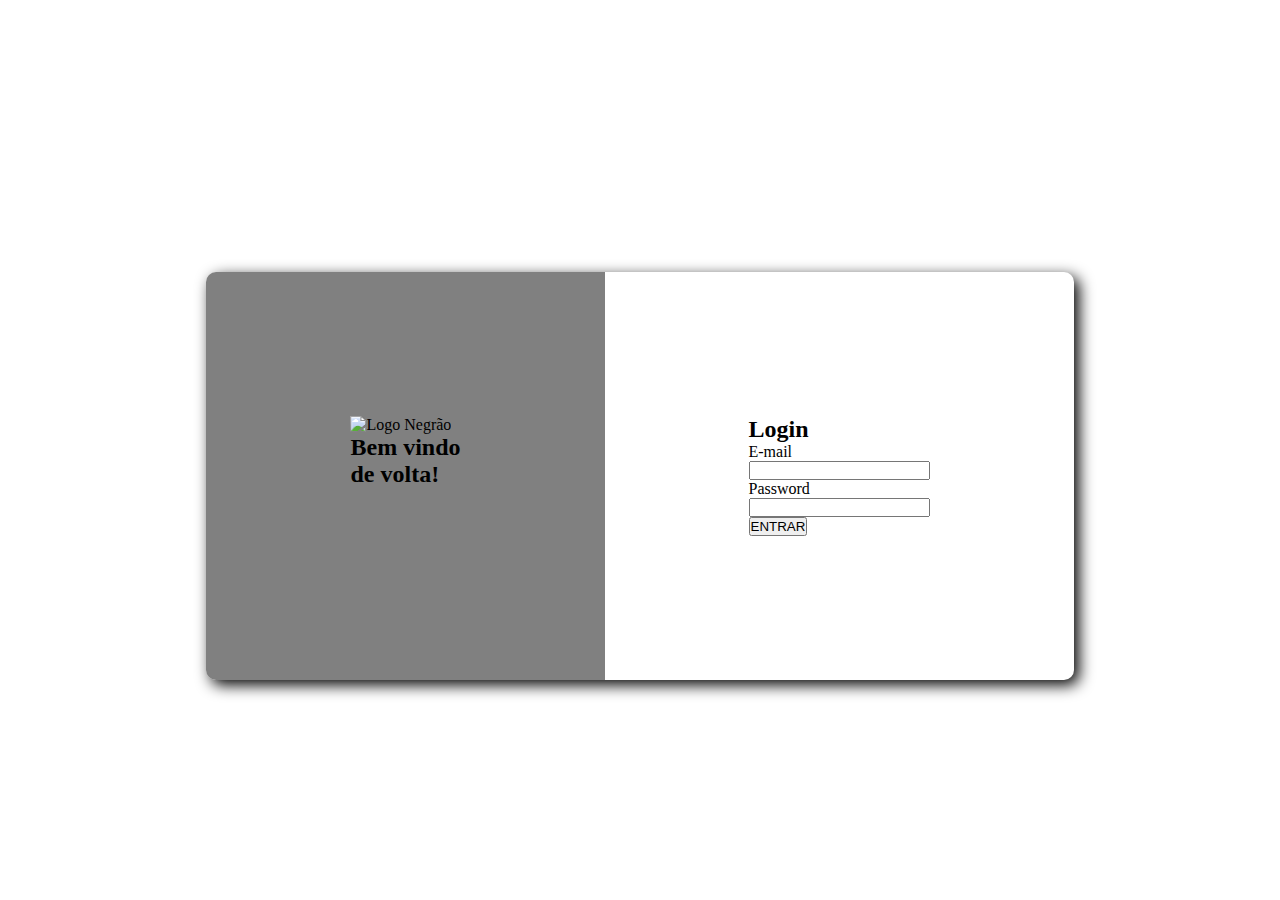
==== index.html @ 89774694 "Iniciando Login page" ====
<!DOCTYPE html>
<html lang="pt-BR">
<head>
    <meta charset="UTF-8">
    <meta name="viewport" content="width=device-width, initial-scale=1.0">
    <link rel="stylesheet" href="style.css">
    <title>Login Administrativo</title>
</head>
<body>
    <main>
        <section>
            <div class="section-container">
                <div class="left-content">
                    <img src="logo" alt="Logo Negrão">
                    <h2>Bem vindo <br>
                    de volta!</h2>
                </div>
                <div class="right-content">
                    <h2>Login</h2>
                    <form action="">
                        <div class="inputs email-content">
                            <label for="email">E-mail</label>
                            <input type="email" name="email">
                        </div>
                        <div class="inputs password-content">
                            <label for="password">Password</label>
                            <input type="password" name="password">
                        </div>
                        <div class="button-content">
                            <button class="btn">ENTRAR</button>
                        </div>
                    </form>
                </div>
            </div>
        </section>
    </main>
    
</body>
</html>
---- style.css ----
* {
    padding: 0;
    margin: 0;
    box-sizing: border-box;
}

body {
    display: flex;
    justify-content: center;
}

section {
    width: 100%;
    display: flex;
    margin-top: 15rem;
    padding: 2rem;
}

.section-container {
    display: flex;
    border-radius: 10px;
    box-shadow: 5px 5px 15px;
}

.left-content {
    padding: 9rem;
    background-color: gray;
    border-radius: 10px 0 0 10px;
}

.right-content {
    padding: 9rem;
}

.inputs {
    display: flex;
    flex-direction: column;
}
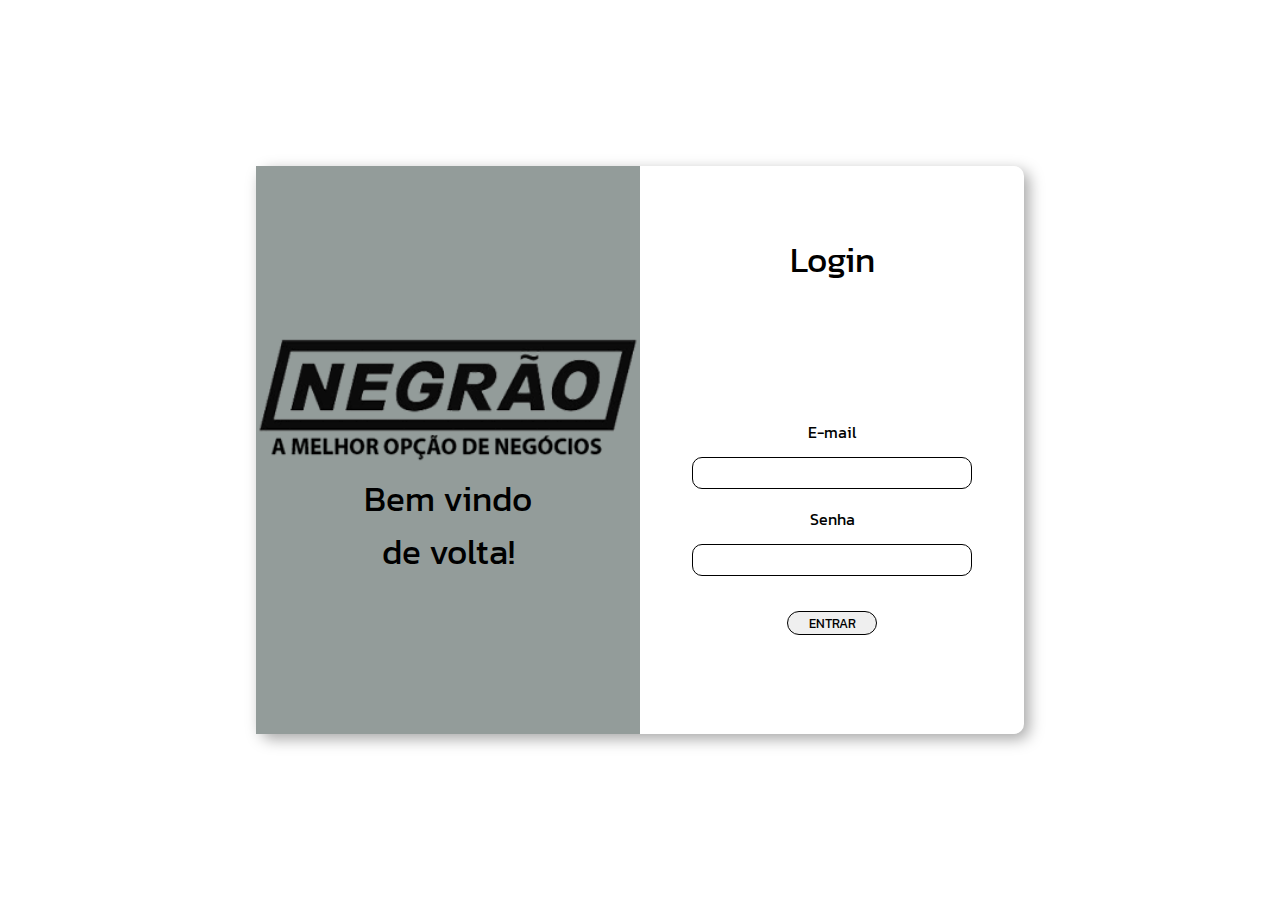
==== commit fbe1d257: "atualizando pagina de login" ====
--- a/index.html
+++ b/index.html
@@ -4,6 +4,9 @@
     <meta charset="UTF-8">
     <meta name="viewport" content="width=device-width, initial-scale=1.0">
     <link rel="stylesheet" href="style.css">
+    <link rel="preconnect" href="https://fonts.googleapis.com">
+    <link rel="preconnect" href="https://fonts.gstatic.com" crossorigin>
+    <link href="https://fonts.googleapis.com/css2?family=Kanit:wght@400;500;700;900&display=swap" rel="stylesheet">
     <title>Login Administrativo</title>
 </head>
 <body>
@@ -11,7 +14,7 @@
         <section>
             <div class="section-container">
                 <div class="left-content">
-                    <img src="logo" alt="Logo Negrão">
+                    <img src="images/logo.png" alt="Logo Negrão">
                     <h2>Bem vindo <br>
                     de volta!</h2>
                 </div>
@@ -23,7 +26,7 @@
                             <input type="email" name="email">
                         </div>
                         <div class="inputs password-content">
-                            <label for="password">Password</label>
+                            <label for="password">Senha</label>
                             <input type="password" name="password">
                         </div>
                         <div class="button-content">
--- a/style.css
+++ b/style.css
@@ -2,37 +2,99 @@
     padding: 0;
     margin: 0;
     box-sizing: border-box;
+    font-family: 'Kanit', sans-serif;
 }
 
 body {
     display: flex;
     justify-content: center;
+    width: 100%;
+}
+
+main {
+    width: 100%;
+    height: 100vh;
+    display: flex;
+    align-items: center;
 }
 
 section {
     width: 100%;
     display: flex;
-    margin-top: 15rem;
-    padding: 2rem;
+    justify-content: center;
 }
 
 .section-container {
     display: flex;
+    width: 60%;
+    height: 568px;
     border-radius: 10px;
-    box-shadow: 5px 5px 15px;
+    box-shadow: 5px 5px 15px rgba(0, 0, 0, 0.35);
+
+    & .left-content {
+        display: flex;
+        width: 50%;
+        text-align: center;
+        flex-direction: column;
+        justify-content: center;
+        background-color: #939C9A;
+
+        & h2 {
+            font-size: 35px;
+            font-weight: normal;
+        }
+    }
+
+    & .right-content {
+        display: flex;
+        width: 50%;
+        flex-direction: column;
+        justify-content: space-around;
+        text-align: center;
+        
+        & h2 {
+            font-size: 35px;
+            font-weight: normal;
+        }
+
+        
+        & .inputs {
+            display: flex;
+            align-items: center;
+            flex-direction: column;
+            margin-bottom: 18px;
+
+            & label {
+                padding-bottom: 13px;
+                font-size: 16px;
+            }
+
+            & input {
+                height: 32px;
+                width: 280px;
+                border-radius: 10px;
+                border: 1px solid black;
+            }
+        }
+
+        & .button-content {
+            margin-top: 34px;
+            margin-bottom: 2rem;
+
+            & .btn {
+                width: 90px;
+                height: 24px;
+                border-radius: 30px;
+                border: 1px solid black;
+                cursor: pointer;
+            }
+
+            & .btn:hover {
+                background-color: #ccc;
+            }
+        }
+    }
+
 }
 
-.left-content {
-    padding: 9rem;
-    background-color: gray;
-    border-radius: 10px 0 0 10px;
-}
 
-.right-content {
-    padding: 9rem;
-}
-
-.inputs {
-    display: flex;
-    flex-direction: column;
-}
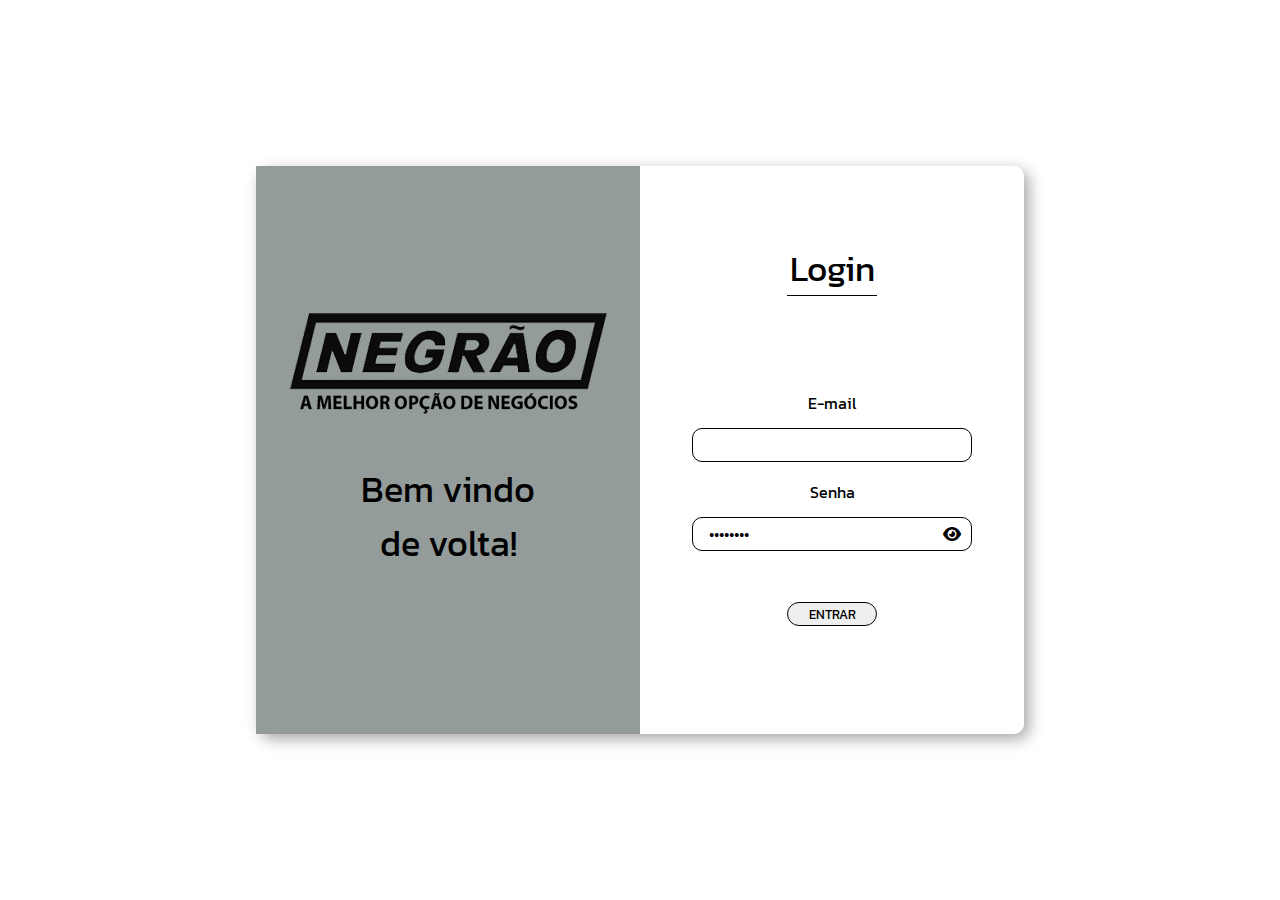
==== commit c26aad1f: "script2" ====
--- a/index.html
+++ b/index.html
@@ -7,6 +7,7 @@
     <link rel="preconnect" href="https://fonts.googleapis.com">
     <link rel="preconnect" href="https://fonts.gstatic.com" crossorigin>
     <link href="https://fonts.googleapis.com/css2?family=Kanit:wght@400;500;700;900&display=swap" rel="stylesheet">
+    <link rel="stylesheet" href="https://cdnjs.cloudflare.com/ajax/libs/font-awesome/6.7.2/css/all.min.css" integrity="sha512-Evv84Mr4kqVGRNSgIGL/F/aIDqQb7xQ2vcrdIwxfjThSH8CSR7PBEakCr51Ck+w+/U6swU2Im1vVX0SVk9ABhg==" crossorigin="anonymous" referrerpolicy="no-referrer" />
     <title>Login Administrativo</title>
 </head>
 <body>
@@ -14,20 +15,26 @@
         <section>
             <div class="section-container">
                 <div class="left-content">
-                    <img src="images/logo.png" alt="Logo Negrão">
+                    <div class="img-content">
+                        <img src="images/logo.png" alt="Logo Negrão">
+                    </div>
                     <h2>Bem vindo <br>
-                    de volta!</h2>
+                    de volta!</h2> 
                 </div>
                 <div class="right-content">
-                    <h2>Login</h2>
+                    <div class="title">
+                        <h2>Login</h2>
+                    </div>
                     <form action="">
                         <div class="inputs email-content">
                             <label for="email">E-mail</label>
-                            <input type="email" name="email">
+                            <input id="email" type="email" name="email">
                         </div>
                         <div class="inputs password-content">
                             <label for="password">Senha</label>
-                            <input type="password" name="password">
+                            <input id="password" type="password" name="password" value="********">
+                            <i class="fa-solid fa-eye"></i>
+                            <i class="fa-solid fa-eye-slash" style="display: none;"></i>
                         </div>
                         <div class="button-content">
                             <button class="btn">ENTRAR</button>
@@ -38,5 +45,6 @@
         </section>
     </main>
     
+    <script src="script.js"></script>
 </body>
 </html>--- a/style.css
+++ b/style.css
@@ -36,25 +36,46 @@
         width: 50%;
         text-align: center;
         flex-direction: column;
+        align-items: center;
         justify-content: center;
         background-color: #939C9A;
 
+        & img-content{
+            margin-bottom: 35px;
+
+            & img {
+                width: 208px;
+                height: 81px;
+            }
+        }
+
         & h2 {
-            font-size: 35px;
+            font-size: 36px;
             font-weight: normal;
+            margin: 2rem 0;
         }
     }
 
     & .right-content {
+        width: 50%;
+        height: 90%;
         display: flex;
-        width: 50%;
         flex-direction: column;
         justify-content: space-around;
         text-align: center;
-        
+        margin: auto 0;
+
+        & .title {
+            width: 100%;
+            display: flex;
+            justify-content: center;
+        }
+
         & h2 {
+            width: 90px;
             font-size: 35px;
             font-weight: normal;
+            border-bottom: 1px solid black;
         }
 
         
@@ -74,8 +95,20 @@
                 width: 280px;
                 border-radius: 10px;
                 border: 1px solid black;
+                padding: 1rem;
+                font-size: 16px;
+                font-weight: 300;
+            }
+
+            & .fa-solid {
+                z-index: 1;
+                position: relative;
+                bottom: 25px;
+                left: 120px;
+                cursor: pointer;
             }
         }
+
 
         & .button-content {
             margin-top: 34px;
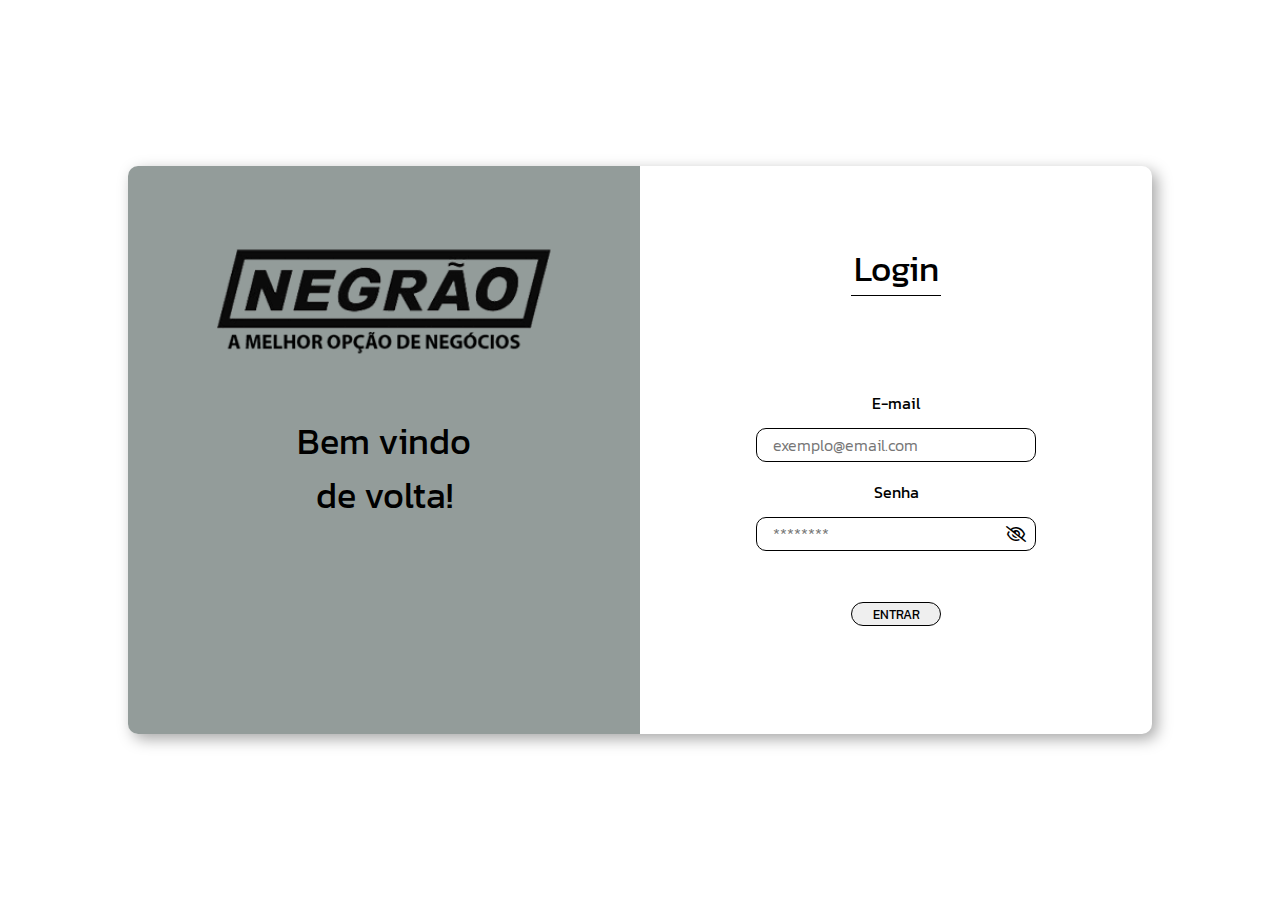
==== commit 5210a7f1: "Pagina de Login HTML/CSS finalizada" ====
--- a/index.html
+++ b/index.html
@@ -28,13 +28,12 @@
                     <form action="">
                         <div class="inputs email-content">
                             <label for="email">E-mail</label>
-                            <input id="email" type="email" name="email">
+                            <input id="email" type="email" name="email" placeholder="exemplo@email.com">
                         </div>
                         <div class="inputs password-content">
                             <label for="password">Senha</label>
-                            <input id="password" type="password" name="password" value="********">
-                            <i class="fa-solid fa-eye"></i>
-                            <i class="fa-solid fa-eye-slash" style="display: none;"></i>
+                            <input id="password" type="password" name="password" placeholder="********">
+                            <i class="fa-regular fa-eye-slash"></i>
                         </div>
                         <div class="button-content">
                             <button class="btn">ENTRAR</button>
@@ -46,5 +45,6 @@
     </main>
     
     <script src="script.js"></script>
+    <script src="script2.js"></script>
 </body>
 </html>--- a/style.css
+++ b/style.css
@@ -26,7 +26,7 @@
 
 .section-container {
     display: flex;
-    width: 60%;
+    width: 80%;
     height: 568px;
     border-radius: 10px;
     box-shadow: 5px 5px 15px rgba(0, 0, 0, 0.35);
@@ -39,20 +39,24 @@
         align-items: center;
         justify-content: center;
         background-color: #939C9A;
+        border-radius: 10px 0 0 10px;
 
-        & img-content{
-            margin-bottom: 35px;
-
+        & .img-content {
+            padding-bottom: 2.8rem;
+            
             & img {
-                width: 208px;
-                height: 81px;
+                width: 340px;
+                height: 130px;
             }
         }
+
+
 
         & h2 {
             font-size: 36px;
             font-weight: normal;
-            margin: 2rem 0;
+            margin-bottom: 9rem;
+            display: flex;
         }
     }
 
@@ -100,8 +104,7 @@
                 font-weight: 300;
             }
 
-            & .fa-solid {
-                z-index: 1;
+            & .fa-regular {
                 position: relative;
                 bottom: 25px;
                 left: 120px;
@@ -130,4 +133,56 @@
 
 }
 
+@media screen and (max-width: 800px) {
+    .section-container{
+        width: 80%;
+        flex-direction: column;
+        align-items: center;
+        height: auto;
+        
+        & .left-content {
+            width: 100%;
+            padding: 1rem;
+            border-radius: 10px 10px 0 0;
 
+            .img-content {
+                margin-bottom: 0;
+                padding-top: 1rem;
+                
+            }
+
+            & h2 {
+                margin-bottom: 2rem;
+            }
+        }
+
+        & .right-content {
+            padding: 1rem;
+
+            & .title {
+                padding-bottom: 2rem;
+            }
+        }
+    }
+}
+
+@media screen and (max-width: 900px){
+    .section-container .left-content {
+        justify-content: flex-start;
+        gap: 30px;
+
+        & .img-content {
+            padding: 0;
+            margin-bottom: 2rem;
+            margin-top: 5rem;
+    
+            & img {
+                width: 260px;
+                height: 90px;
+            }
+        }
+    }
+    .left-content h2 {
+        margin: 0;
+    }
+}